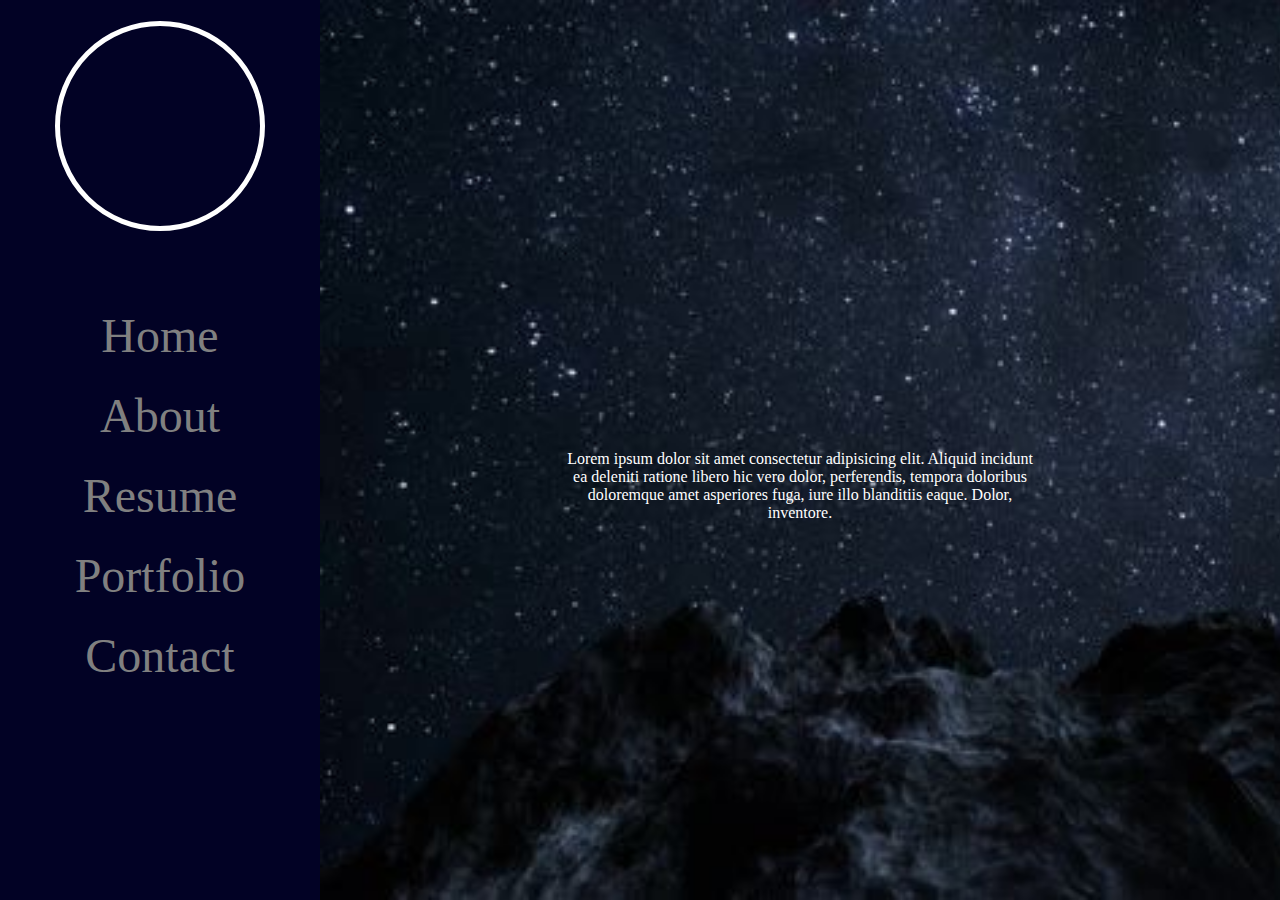
==== code/index.html @ bc5d54b5 "added iframe" ====
<!DOCTYPE html>
<html lang="en">
<head>
    <link rel="stylesheet" href="style.css">
    <meta charset="UTF-8">
    <meta name="viewport" content="width=device-width, initial-scale=1.0">
    <title>Optimus</title>
</head>
<body>
    <div class="container">
        
        <div class="content">

            <div class="me">
                <img src="" alt="" class="profile">
            </div>

            <div class="nav_links">
                <ul class="links">
                    <li><a href="home.html" target="mainIframe">Home</a></li>
                    <li><a href="about.html" target="mainIframe">About</a></li>
                    <li><a href="resume.html" target="mainIframe">Resume</a></li>
                    <li><a href="portfolio.html" target="mainIframe">Portfolio</a></li>
                    <li><a href="contact.html" target="mainIframe">Contact</a></li>
                    
                </ul>
            </div>

        </div>

        <div class="main">
            <iframe name="mainIframe" src="home.html" frameborder="0"></iframe>
        </div>
    </div>
</body>
</html>
---- code/style.css ----
* {
    margin: 0;
    padding: 0;
}

.container{
    display: grid;
    grid-template-columns: 1fr 3fr;
    grid-template-rows: 100vh;
}

.content {
    display: flex;
    flex-direction: column;
    align-items: center;
    background-color: rgb(2, 2, 37);
}

.profile{
    margin-top: 10%;
    max-height: 300px;
    max-width: 300px;
    min-width: 200px;
    min-height: 200px;
    border-radius: 50%;
    border: 5px solid white;

}

.nav_links{
    margin-top: 3rem ;
    display: flex;
    flex-direction: column;
    justify-content: center;
}

.links > li{
    font-size: 3rem;
    text-align: center;
    margin-top: 25px;
    list-style-type: none;
    list-style: none;
}

.links > li > a {
    color: gray;
    text-decoration: none;
}
.main {
    position: relative;
    background-image: url(../assets/night.jpeg);
    background-size: cover;
    background-repeat: no-repeat;
}

.main iframe {
    position: absolute;
    top: 0;
    left: 0;
    width: 100%;
    height: 100%;
    border: none; /* Remove o contorno do iframe */
}

.home-file{
    display: flex;
    justify-content: center;
    align-items: center;
}

.intro-fase {
    height: 3rem;
    width: 50%;
    color: white;
    text-align: center;
    position: absolute;
    top: 50%;
}
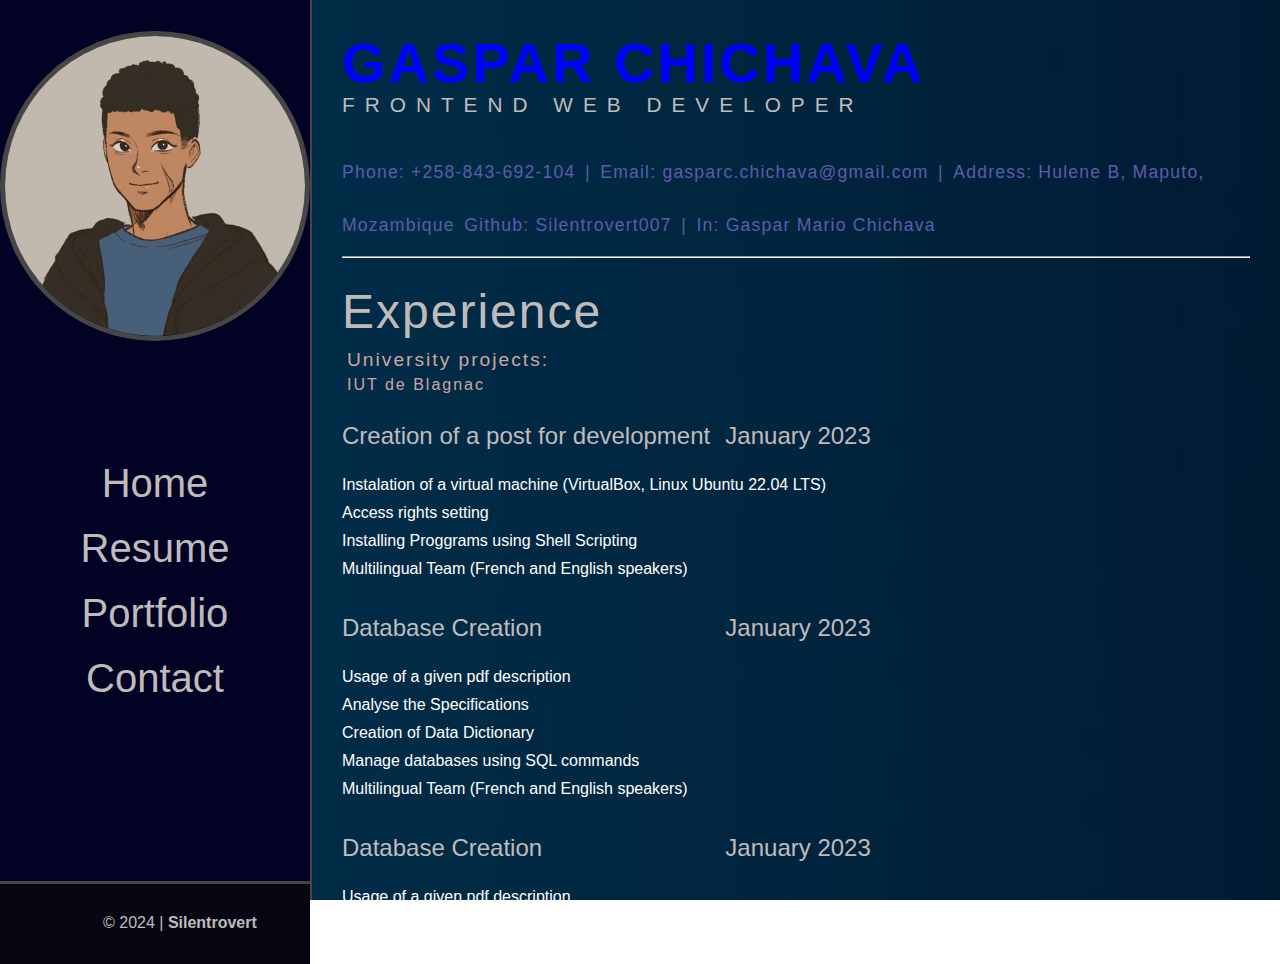
==== commit 5be56b2a: "Added contact information and experience" ====
--- a/code/index.html
+++ b/code/index.html
@@ -1,5 +1,5 @@
 <!DOCTYPE html>
-<html lang="en">
+<html lang="en" class="index">
 <head>
     <link rel="stylesheet" href="style.css">
     <meta charset="UTF-8">
@@ -12,13 +12,15 @@
         <div class="content">
 
             <div class="me">
-                <img src="" alt="" class="profile">
+                <img src="../assets/_ (1).jpeg" alt="" class="profile">
             </div>
 
             <div class="nav_links">
                 <ul class="links">
                     <li><a href="home.html" target="mainIframe">Home</a></li>
-                    <li><a href="about.html" target="mainIframe">About</a></li>
+                    <!--
+                        <li><a href="about.html" target="mainIframe">About</a></li>
+                    -->
                     <li><a href="resume.html" target="mainIframe">Resume</a></li>
                     <li><a href="portfolio.html" target="mainIframe">Portfolio</a></li>
                     <li><a href="contact.html" target="mainIframe">Contact</a></li>
@@ -26,10 +28,17 @@
                 </ul>
             </div>
 
+            <footer style="width: 100%; background-color: rgb(7, 7, 20);height: 80px; margin-top: 90px; border-top: 3px solid rgb(71, 70, 70);">
+                <p style="padding: 10px; margin-left: 10%;">
+                    &copy 2024 | 
+                    <span>Silentrovert</span>
+                </p>
+            </footer>
+
         </div>
 
         <div class="main">
-            <iframe name="mainIframe" src="home.html" frameborder="0"></iframe>
+            <iframe name="mainIframe" src="resume.html" frameborder="0"></iframe>
         </div>
     </div>
 </body>
--- a/code/style.css
+++ b/code/style.css
@@ -1,15 +1,25 @@
 * {
     margin: 0;
     padding: 0;
-}
+    font-family: 'Segoe UI', Tahoma, Geneva, Verdana, sans-serif;
+}
+
+::-webkit-scrollbar {
+    display: none;
+}
+.index {
+    overflow: hidden;
+}
+
 
 .container{
     display: grid;
-    grid-template-columns: 1fr 3fr;
+    grid-template-columns: 1fr 4fr;
     grid-template-rows: 100vh;
 }
 
 .content {
+    border-right: 2px solid rgb(71, 70, 70);
     display: flex;
     flex-direction: column;
     align-items: center;
@@ -18,37 +28,52 @@
 
 .profile{
     margin-top: 10%;
-    max-height: 300px;
-    max-width: 300px;
-    min-width: 200px;
-    min-height: 200px;
+    height: 300px;
+    width: 300px;
     border-radius: 50%;
-    border: 5px solid white;
+    border: 5px solid rgb(71, 70, 70);
 
 }
 
 .nav_links{
-    margin-top: 3rem ;
+    margin-top: 6rem ;
     display: flex;
     flex-direction: column;
     justify-content: center;
 }
 
 .links > li{
-    font-size: 3rem;
+    font-size: 2.5rem;
     text-align: center;
-    margin-top: 25px;
+    margin-top: 20px;
     list-style-type: none;
     list-style: none;
 }
 
 .links > li > a {
-    color: gray;
+    color: rgb(192, 187, 187);
     text-decoration: none;
 }
+
+.content > footer {
+    position: relative;
+    top: 90px;
+    color: rgb(192, 187, 187);
+}
+
+.content > footer > p {
+    position: relative;
+    top: 20px;
+    left: 20%;
+
+}
+ .content > footer > p > span {
+    font-weight: bolder;
+ }
+
 .main {
     position: relative;
-    background-image: url(../assets/night.jpeg);
+    background-image: url(../assets/simple.jpeg);
     background-size: cover;
     background-repeat: no-repeat;
 }
@@ -65,15 +90,142 @@
 .home-file{
     display: flex;
     justify-content: center;
-    align-items: center;
+    
 }
 
 .intro-fase {
     height: 3rem;
-    width: 50%;
+    width: 60%;
     color: white;
     text-align: center;
     position: absolute;
-    top: 50%;
-}
-
+    top: 40%;
+}
+
+.intro-fase > h1 {
+    font-size: 2.5rem;
+    letter-spacing: 3px;
+    margin-bottom: 20px;
+    font-weight: bolder;
+}
+
+.intro-fase > h1 > span {
+    color: blue;
+}
+
+.intro-fase > p {
+    height: 1.5rem;
+    font-size: 1.3rem;
+    line-height: 1.5;
+    letter-spacing: 1.5px;
+    color: rgb(192, 187, 187);
+}
+
+.intro-fase > .icons {
+    display: flex;
+    justify-content: center;
+    align-items: baseline;
+}
+.intro-fase > .icons > .icons-desc {
+
+    margin-top: 50px;
+
+}
+.intro-fase > .icons > .icons-desc > li{
+    margin-left: 30px;
+    display: inline-block;
+    list-style-type: none;
+    list-style: none;
+}
+
+.intro-fase > .icons > .icons-desc > li > a {
+    font-size: 2.5rem;
+}
+
+.intro-fase > .icons > .icons-desc > li > a > .fab {
+    color: blue;
+    
+}
+
+
+/*--------------------------------- RESUME PAGE ------------------------------------*/
+.all-resume{
+    height: 100%;
+    margin: 10px;
+}
+.resume-container {
+    display: grid;
+    grid-template-columns: 3fr 2fr;
+    grid-template-rows: 1fr 3.5fr;
+    height: 100%;
+
+}
+
+.name-post-contact {
+    grid-column: 1 /-1;
+    padding: 10px;
+
+}
+
+.name-post-contact > .lobster > h1 {
+    letter-spacing: 3px;
+    font-size: 3.5rem;
+    color: blue;
+    text-transform: uppercase;
+} 
+
+.name-post-contact > .lobster > p {
+    font-size: 1.3rem;
+    text-transform: uppercase;
+    letter-spacing: 10px;
+    line-height: 1;
+    color: rgb(192, 187, 187);
+}
+
+.name-post-contact > .lobster > .contact-info {
+    list-style: none;
+    list-style-type: none;
+    list-style-position: none ;
+    position: relative;
+    top: 30px;
+    color: rgb(92, 92, 170);
+}
+
+.name-post-contact > .lobster > .contact-info > li {
+    display: inline;
+    margin-right: 5px;
+    letter-spacing: 1.2px;
+    font-size: 1.1rem;
+    line-height: 3;
+}
+
+.experience-projects, .education-skills {
+    margin-top: 2%;
+    padding: 10px;
+}
+.experience-projects > h2 { 
+    font-size: 3rem;
+    color: #c0bbbb;
+    letter-spacing: 2px;
+    font-weight: lighter;
+    margin-top: 30px;
+
+}
+
+.experience-projects > .sub, .sub{
+    margin-top: 10px;
+    color: #cfa4a4;
+    letter-spacing: 2px;
+    padding-left: 5px;
+    font-size: 1.2rem;
+}
+.experience-projects > .sub2, .sub2 {
+    margin-top: 5px;
+    color: #cfa4a4;
+    letter-spacing: 2px;
+    padding-left: 5px;
+    font-size: 1rem;
+}
+.education-skills{
+    color: none;
+}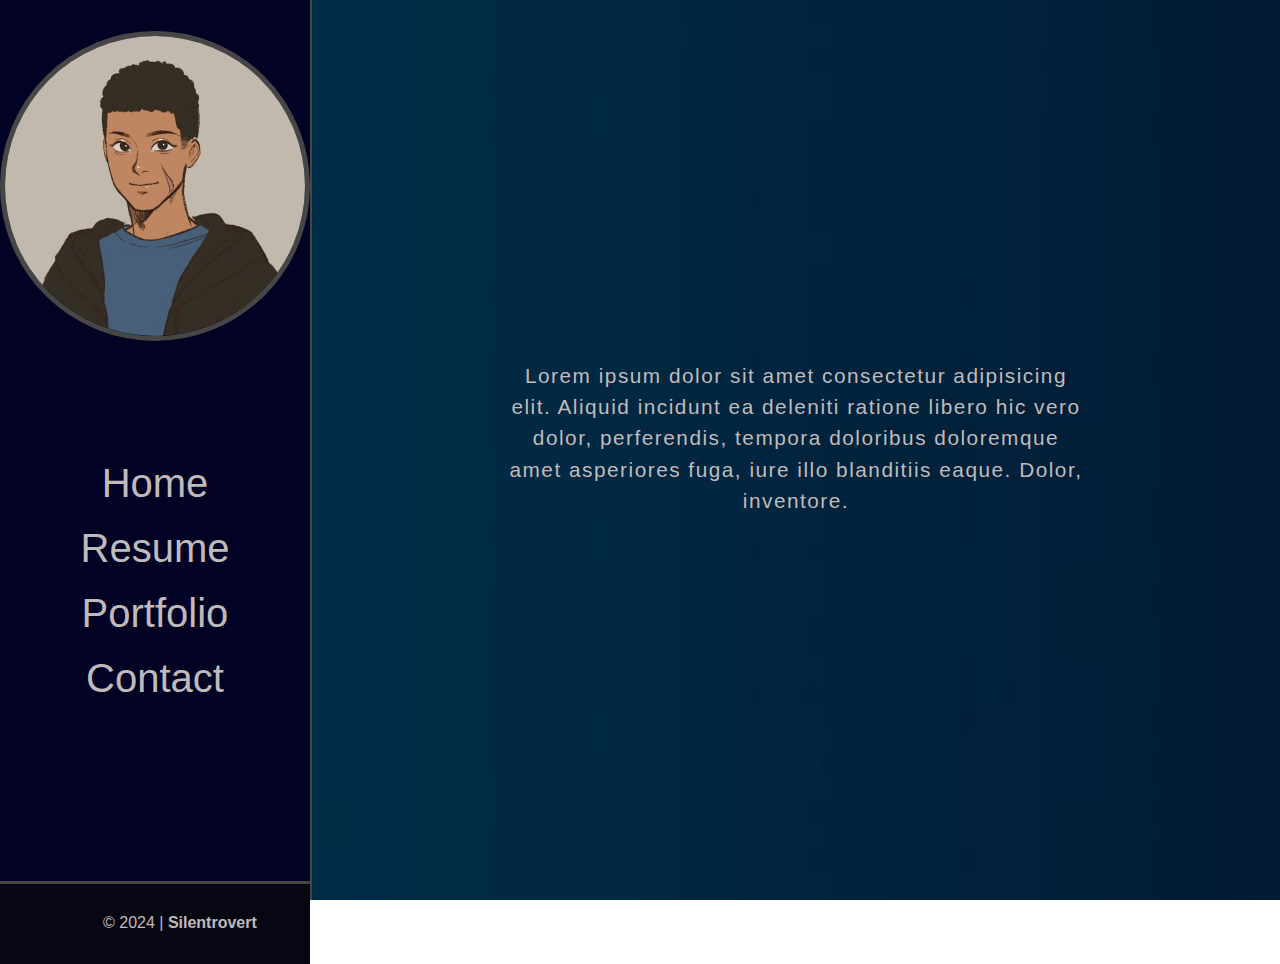
==== commit 4e88a800: "fixed the default iframe: set to home" ====
--- a/code/index.html
+++ b/code/index.html
@@ -38,7 +38,7 @@
         </div>
 
         <div class="main">
-            <iframe name="mainIframe" src="resume.html" frameborder="0"></iframe>
+            <iframe name="mainIframe" src="home.html" frameborder="0"></iframe>
         </div>
     </div>
 </body>
--- a/code/style.css
+++ b/code/style.css
@@ -228,4 +228,4 @@
 }
 .education-skills{
     color: none;
-}+}
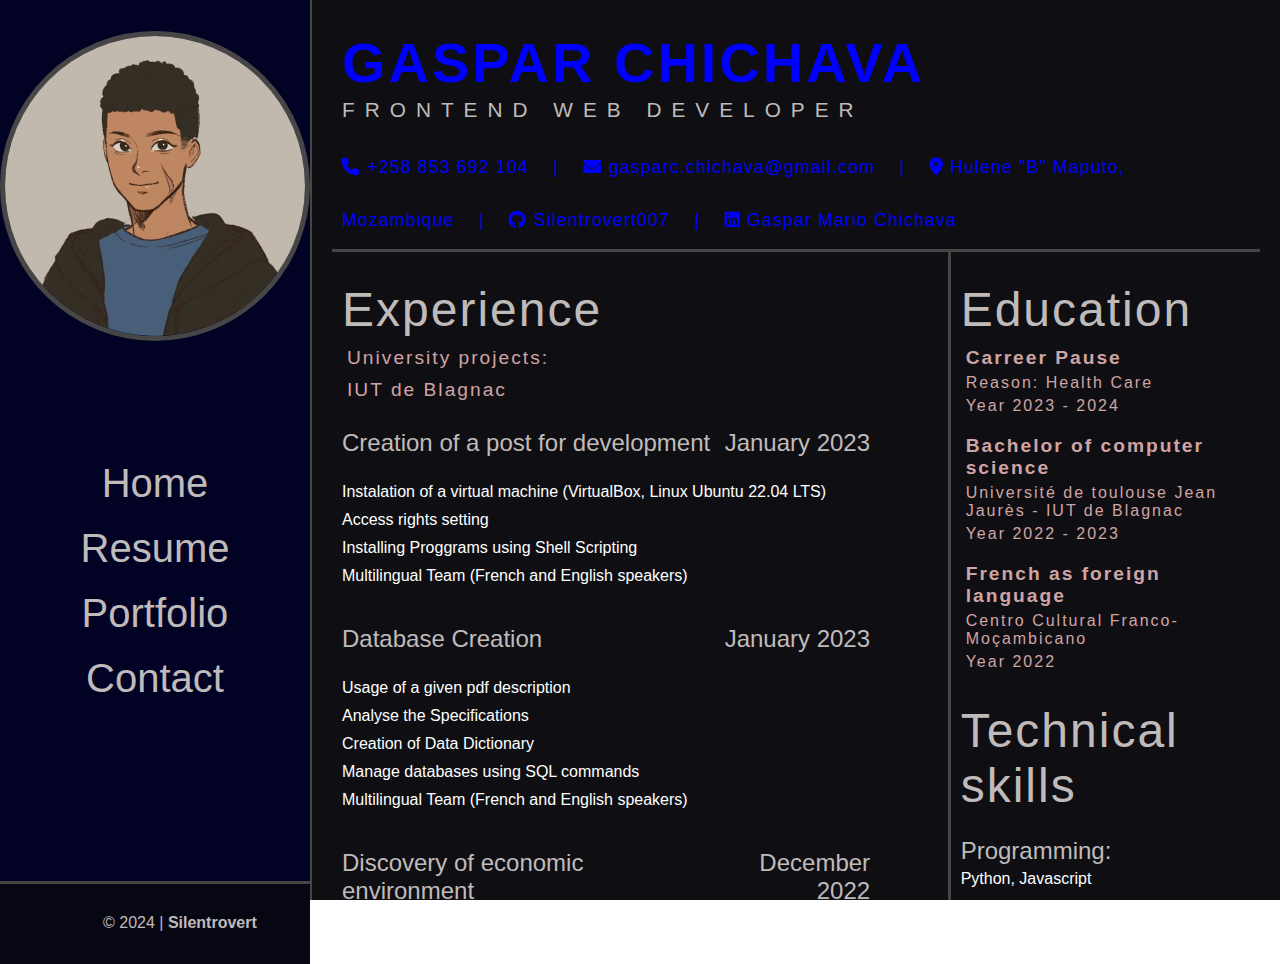
==== commit 782834ee: "Added functionalities to links, finished content in resume, added favicom to main" ====
--- a/code/index.html
+++ b/code/index.html
@@ -1,6 +1,7 @@
 <!DOCTYPE html>
 <html lang="en" class="index">
 <head>
+    <link rel="icon" href="/assets/pictures/favicon.ico" type="image/x-icon">
     <link rel="stylesheet" href="style.css">
     <meta charset="UTF-8">
     <meta name="viewport" content="width=device-width, initial-scale=1.0">
@@ -38,7 +39,7 @@
         </div>
 
         <div class="main">
-            <iframe name="mainIframe" src="home.html" frameborder="0"></iframe>
+            <iframe name="mainIframe" src="resume.html" frameborder="0"></iframe>
         </div>
     </div>
 </body>
--- a/code/style.css
+++ b/code/style.css
@@ -72,8 +72,9 @@
  }
 
 .main {
+    background-color: rgba(1, 1, 5, 0.945);
     position: relative;
-    background-image: url(../assets/simple.jpeg);
+    /*background-image: url(../assets/data.jpeg);*/
     background-size: cover;
     background-repeat: no-repeat;
 }
@@ -155,8 +156,8 @@
 }
 .resume-container {
     display: grid;
-    grid-template-columns: 3fr 2fr;
-    grid-template-rows: 1fr 3.5fr;
+    grid-template-columns: 4fr 2fr;
+    grid-template-rows: 1fr 3.5fr, 1fr;
     height: 100%;
 
 }
@@ -172,6 +173,7 @@
     font-size: 3.5rem;
     color: blue;
     text-transform: uppercase;
+    margin-bottom: 5px;
 } 
 
 .name-post-contact > .lobster > p {
@@ -187,45 +189,119 @@
     list-style-type: none;
     list-style-position: none ;
     position: relative;
-    top: 30px;
+    top: 20px;
     color: rgb(92, 92, 170);
 }
 
 .name-post-contact > .lobster > .contact-info > li {
     display: inline;
-    margin-right: 5px;
+    margin-right: 20px;
     letter-spacing: 1.2px;
     font-size: 1.1rem;
     line-height: 3;
-}
-
-.experience-projects, .education-skills {
+    color: blue;
+}
+
+.name-post-contact > .lobster > .contact-info > li > a {
+    text-decoration: none;
+    color: blue;
+}
+
+.experience-projects,.education-skills{
     margin-top: 2%;
     padding: 10px;
-}
-.experience-projects > h2 { 
+    border-top: 3px solid rgb(71, 70, 70);
+}
+
+.experience-projects {
+    border-right: 3px solid rgb(71, 70, 70);
+}
+.experience-projects > h2, .education-skills > h2 { 
     font-size: 3rem;
     color: #c0bbbb;
     letter-spacing: 2px;
     font-weight: lighter;
-    margin-top: 30px;
-
-}
-
-.experience-projects > .sub, .sub{
+    margin-top: 20px;
+
+}
+
+.experience-projects > .sub-a, .experience-projects > .sub-b, .sub{
     margin-top: 10px;
     color: #cfa4a4;
     letter-spacing: 2px;
     padding-left: 5px;
     font-size: 1.2rem;
 }
-.experience-projects > .sub2, .sub2 {
+.experience-projects > .sub, .sub2, .sub3 {
     margin-top: 5px;
     color: #cfa4a4;
     letter-spacing: 2px;
     padding-left: 5px;
     font-size: 1rem;
+
 }
 .education-skills{
-    color: none;
-}
+    margin-top: 4%;
+        
+}
+
+.education-skills > .skills{
+    margin-top: 2rem;
+    margin-bottom: 1.5rem;
+}
+.education-skills > .skills-list-headers{
+    color: #c0bbbb;
+    font-size: 1.5rem;
+    margin-top: 15px;
+    font-weight: lighter;
+}
+.education-skills > .list {
+    padding-top: 5px;
+    color:white;
+    padding-left: 0;
+
+}
+
+.education-skills > .beta {
+    text-align: left;
+}
+
+.education-skills > h2, .sub, .sub2, .sub3, .center1 {
+text-align: left;
+
+}
+
+.more-info {
+    width: 100%;
+    border-top: 3px solid rgb(71, 70, 70);
+    grid-column: 1 /-1;
+    padding-left: 10px;
+    display: flex;
+    justify-content: space-between;
+
+}
+
+.more-info > .first {
+    margin-left: 0;
+}
+
+.more-info > .second {
+    margin-right: 29%;
+}
+
+.more-info > .head {
+    margin-top: 10px;
+}
+
+.more-info > .head > h3 {
+    color: wheat;
+    margin-bottom: 10px;
+}
+
+.more-info > .head > li {
+    margin-top: 5px;
+    list-style: none;
+    list-style-type: none;
+    text-decoration: none;
+    color: white;
+}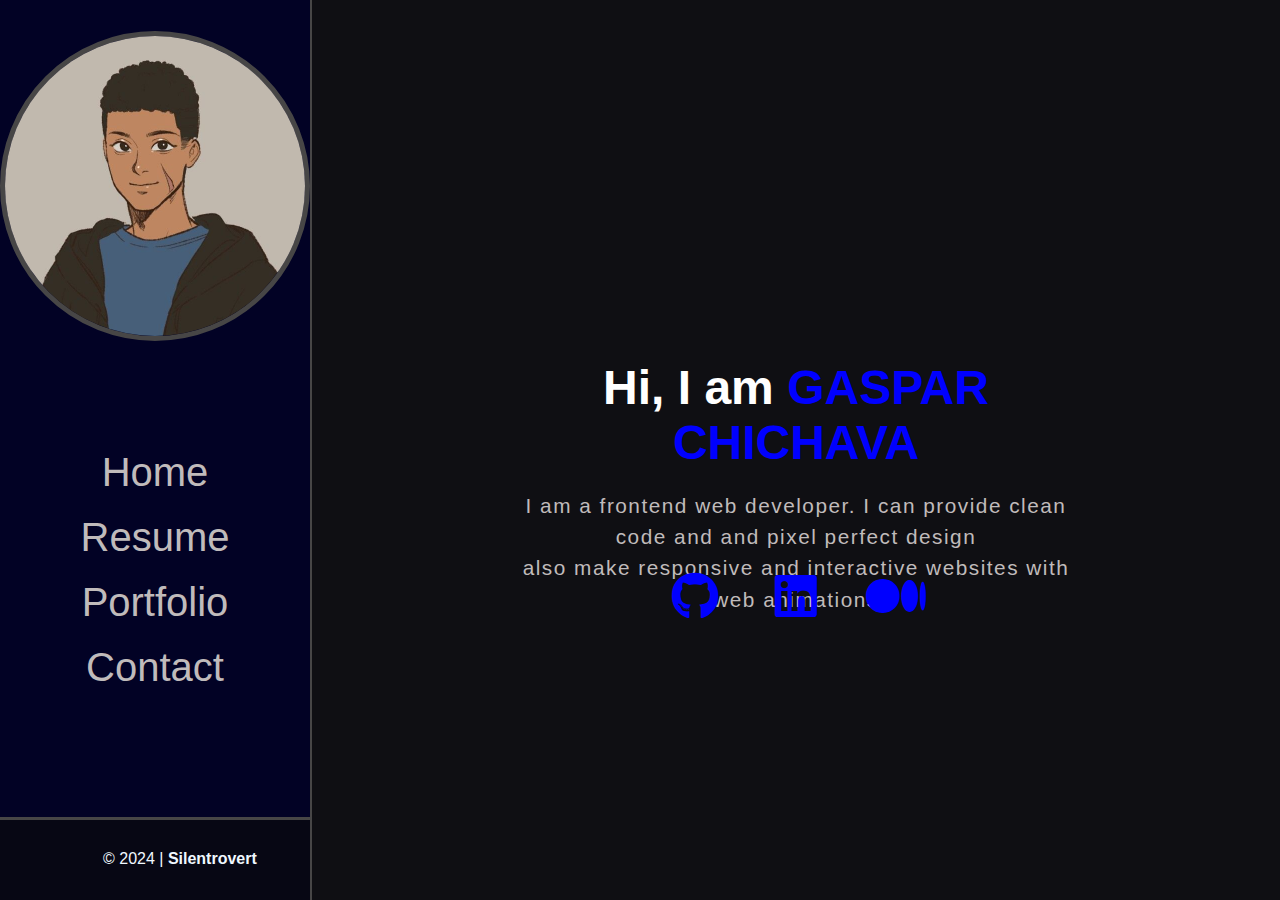
==== commit 699879c5: "Multiple styling modificatios" ====
--- a/code/index.html
+++ b/code/index.html
@@ -39,8 +39,24 @@
         </div>
 
         <div class="main">
-            <iframe name="mainIframe" src="resume.html" frameborder="0"></iframe>
+            <iframe name="mainIframe" src="home.html" frameborder="0"></iframe>
         </div>
     </div>
+
+    <script>
+        document.addEventListener('DOMContentLoaded', function() {
+            const links = document.querySelectorAll('.links > li > a');
+            
+            links.forEach(link => {
+                link.addEventListener('click', function() {
+                    // Remove the active class from all links
+                    links.forEach(link => link.classList.remove('active'));
+                    
+                    // Add the active class to the clicked link
+                    this.classList.add('active');
+                });
+            });
+        });
+    </script>
 </body>
 </html>--- a/code/style.css
+++ b/code/style.css
@@ -7,12 +7,12 @@
 ::-webkit-scrollbar {
     display: none;
 }
+
 .index {
     overflow: hidden;
 }
 
-
-.container{
+.container {
     display: grid;
     grid-template-columns: 1fr 4fr;
     grid-template-rows: 100vh;
@@ -24,25 +24,25 @@
     flex-direction: column;
     align-items: center;
     background-color: rgb(2, 2, 37);
-}
-
-.profile{
+    justify-content: space-between;
+}
+
+.profile {
     margin-top: 10%;
     height: 300px;
     width: 300px;
     border-radius: 50%;
     border: 5px solid rgb(71, 70, 70);
-
-}
-
-.nav_links{
-    margin-top: 6rem ;
+}
+
+.nav_links {
+    margin-top: 3rem;
     display: flex;
     flex-direction: column;
     justify-content: center;
 }
 
-.links > li{
+.links > li {
     font-size: 2.5rem;
     text-align: center;
     margin-top: 20px;
@@ -53,28 +53,47 @@
 .links > li > a {
     color: rgb(192, 187, 187);
     text-decoration: none;
+    position: relative;
+    display: inline-block;
+    min-width: 200px;
+}
+
+.links > li > a::after {
+    content: '';
+    position: absolute;
+    width: 0;
+    height: 2px;
+    background: blue;
+    left: 50%;
+    bottom: -2px;
+    transition: width 0.3s ease, left 0.3s ease;
+    transform: translateX(-50%);
+}
+
+.links > li > a:hover::after, .links > li > a.active::after {
+    width: 100%;
+    left: 50%;
+    transform: translateX(-50%);
 }
 
 .content > footer {
-    position: relative;
-    top: 90px;
-    color: rgb(192, 187, 187);
+    align-self: flex-end;
 }
 
 .content > footer > p {
     position: relative;
     top: 20px;
     left: 20%;
-
-}
- .content > footer > p > span {
+    color: aliceblue;
+}
+
+.content > footer > p > span {
     font-weight: bolder;
- }
+}
 
 .main {
     background-color: rgba(1, 1, 5, 0.945);
     position: relative;
-    /*background-image: url(../assets/data.jpeg);*/
     background-size: cover;
     background-repeat: no-repeat;
 }
@@ -85,13 +104,12 @@
     left: 0;
     width: 100%;
     height: 100%;
-    border: none; /* Remove o contorno do iframe */
-}
-
-.home-file{
+    border: none;
+}
+
+.home-file {
     display: flex;
     justify-content: center;
-    
 }
 
 .intro-fase {
@@ -104,68 +122,41 @@
 }
 
 .intro-fase > h1 {
-    font-size: 2.5rem;
-    letter-spacing: 3px;
+    font-size: 3rem;
+    letter-spacing: 3;
     margin-bottom: 20px;
     font-weight: bolder;
 }
 
 .intro-fase > h1 > span {
     color: blue;
+    text-transform: uppercase;
 }
 
 .intro-fase > p {
-    height: 1.5rem;
+    height: 2rem;
     font-size: 1.3rem;
     line-height: 1.5;
     letter-spacing: 1.5px;
     color: rgb(192, 187, 187);
 }
 
-.intro-fase > .icons {
-    display: flex;
-    justify-content: center;
-    align-items: baseline;
-}
-.intro-fase > .icons > .icons-desc {
-
-    margin-top: 50px;
-
-}
-.intro-fase > .icons > .icons-desc > li{
-    margin-left: 30px;
-    display: inline-block;
-    list-style-type: none;
-    list-style: none;
-}
-
-.intro-fase > .icons > .icons-desc > li > a {
-    font-size: 2.5rem;
-}
-
-.intro-fase > .icons > .icons-desc > li > a > .fab {
-    color: blue;
-    
-}
-
-
-/*--------------------------------- RESUME PAGE ------------------------------------*/
-.all-resume{
+
+.all-resume {
     height: 100%;
     margin: 10px;
 }
+
 .resume-container {
     display: grid;
     grid-template-columns: 4fr 2fr;
     grid-template-rows: 1fr 3.5fr, 1fr;
     height: 100%;
-
 }
 
 .name-post-contact {
-    grid-column: 1 /-1;
+    grid-column: 1 / -1;
     padding: 10px;
-
 }
 
 .name-post-contact > .lobster > h1 {
@@ -174,7 +165,7 @@
     color: blue;
     text-transform: uppercase;
     margin-bottom: 5px;
-} 
+}
 
 .name-post-contact > .lobster > p {
     font-size: 1.3rem;
@@ -186,8 +177,6 @@
 
 .name-post-contact > .lobster > .contact-info {
     list-style: none;
-    list-style-type: none;
-    list-style-position: none ;
     position: relative;
     top: 20px;
     color: rgb(92, 92, 170);
@@ -204,10 +193,30 @@
 
 .name-post-contact > .lobster > .contact-info > li > a {
     text-decoration: none;
-    color: blue;
-}
-
-.experience-projects,.education-skills{
+    position: relative;
+    color: blue;
+}
+
+.name-post-contact > .lobster > .contact-info > li > a::after{
+    content: '';
+    position: absolute;
+    left: 50%; /* Position from the center */
+    bottom: -2px;
+    width: 0; /* Start with zero width */
+    height: 2px;
+    background-color: blue; /* Color of the underline */
+    transition: width 0.3s ease, left 0.3s ease; /* Smooth transition */
+}
+
+.name-post-contact > .lobster > .contact-info > li > a:hover::after {
+    left: 0; /* Start from the left */
+    width: 100%; /* Full width on hover */
+}
+
+
+
+.experience-projects,
+.education-skills {
     margin-top: 2%;
     padding: 10px;
     border-top: 3px solid rgb(71, 70, 70);
@@ -216,69 +225,77 @@
 .experience-projects {
     border-right: 3px solid rgb(71, 70, 70);
 }
-.experience-projects > h2, .education-skills > h2 { 
+
+.experience-projects > h2,
+.education-skills > h2 {
     font-size: 3rem;
-    color: #c0bbbb;
+    color: blue;
     letter-spacing: 2px;
     font-weight: lighter;
     margin-top: 20px;
-
-}
-
-.experience-projects > .sub-a, .experience-projects > .sub-b, .sub{
+}
+
+.experience-projects > .sub-a,
+.experience-projects > .sub-b,
+.sub {
     margin-top: 10px;
-    color: #cfa4a4;
+    color: #3d3dd4;
     letter-spacing: 2px;
     padding-left: 5px;
     font-size: 1.2rem;
 }
-.experience-projects > .sub, .sub2, .sub3 {
+
+.experience-projects > .sub,
+.sub2,
+.sub3 {
     margin-top: 5px;
-    color: #cfa4a4;
+    color: #0404bb;
     letter-spacing: 2px;
     padding-left: 5px;
     font-size: 1rem;
-
-}
-.education-skills{
+}
+
+.education-skills {
     margin-top: 4%;
-        
-}
-
-.education-skills > .skills{
+}
+
+.education-skills > .skills {
     margin-top: 2rem;
     margin-bottom: 1.5rem;
 }
-.education-skills > .skills-list-headers{
+
+.education-skills > .skills-list-headers {
     color: #c0bbbb;
     font-size: 1.5rem;
     margin-top: 15px;
     font-weight: lighter;
 }
+
 .education-skills > .list {
     padding-top: 5px;
-    color:white;
+    color: white;
     padding-left: 0;
-
 }
 
 .education-skills > .beta {
     text-align: left;
 }
 
-.education-skills > h2, .sub, .sub2, .sub3, .center1 {
-text-align: left;
-
+.education-skills > h2,
+.sub,
+.sub2,
+.sub3,
+.center1 {
+    text-align: left;
 }
 
 .more-info {
     width: 100%;
     border-top: 3px solid rgb(71, 70, 70);
-    grid-column: 1 /-1;
+    grid-column: 1 / -1;
     padding-left: 10px;
     display: flex;
     justify-content: space-between;
-
 }
 
 .more-info > .first {
@@ -301,7 +318,5 @@
 .more-info > .head > li {
     margin-top: 5px;
     list-style: none;
-    list-style-type: none;
-    text-decoration: none;
     color: white;
-}+}
